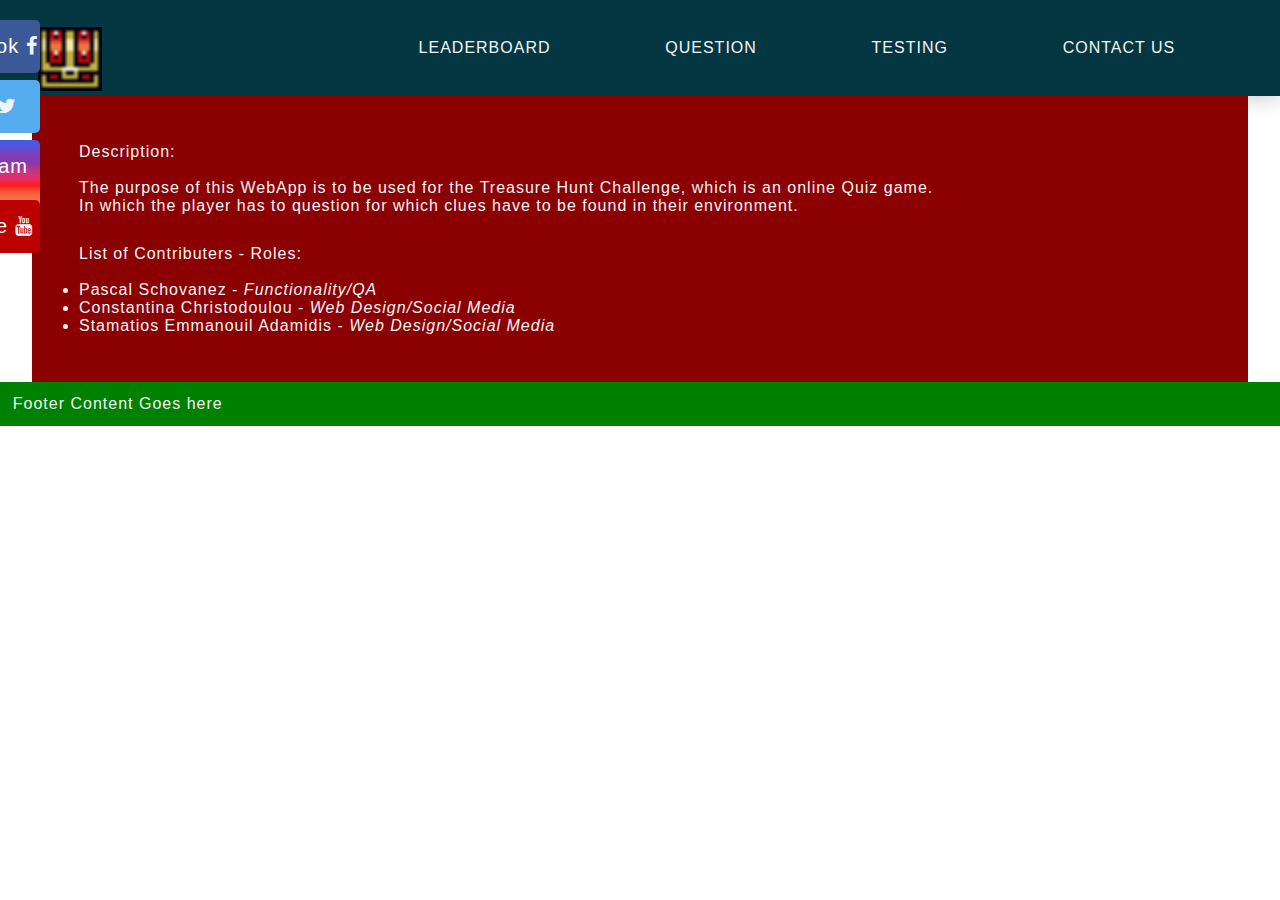
==== CO1111-TreasureHunt/index.html @ dccc5772 "-Added List of Members -Added Description of WebApp -Moved Social Menu from Navigation to Main" ====
<!DOCTYPE html>
<html lang="en" xmlns="http://www.w3.org/1999/html">
<head>
  <meta charset="UTF-8">
  <script src="javaScript.js"></script>
  <title>Treasure Hunt Web App</title>
  <meta name="viewport" content="width=device-width, initial-scale=1.0">
  <meta http-equiv="X-UA-Compatible" content="ie=edge">
  <!-- loading the social media icons from  -->
  <link rel="stylesheet" href="https://cdnjs.cloudflare.com/ajax/libs/font-awesome/4.7.0/css/font-awesome.min.css">
  <link rel="icon" type="image/x-icon" href="images/favicon.ico"><!-- favicon -->
  <link rel="stylesheet" href="style.css" >
</head>

<body>

<nav>
  <div class="logo">
    <a href="index.html">
      <img src="images/favicon.png" alt="Logo Image"> <!-- Add anything that you want to link to something into the actual brackets -->
    </a>
  </div>

  <div class="hamburger">
    <div class="bars1"></div>
    <div class="bars2"></div>
    <div class="bars3"></div>
  </div>

  <ul class="links">
    <li><a href="leaderboard.html">leaderboard</a></li>
    <li><a href="question.html">question</a></li>
    <li><a href="testing.html">testing</a></li>
    <li><a href="#">Contact Us</a></li>
  </ul>
</nav>
<script>SOCIAL() </script>

<main id="content">

  <!-- Top social media -->
  <div id="MysideMedia" class="sideMedia">
    <a href="#" class="facebook">facebook     <i class="fa fa-facebook fa-2.8x"></i></a>
    <a href="#" class="twitter">twitter      <i class="fa fa-twitter"></i></a>
    <a href="#" class="instagram">Instagram<i style="position-text-align: right" class="fa fa-instagram fa-1.7x"></i></a>
    <a href="#" class="youtube">youtube      <i class="fa fa-youtube fa-1.9x"></i></a>
  </div>

  <!-- Purpose -->
  <div id="description">
    <p>
      Description:
      <br>
      <br>
      The purpose of this WebApp is to be used for the Treasure Hunt Challenge, which is an online Quiz game.
      <br>
      In which the player has to question for which clues have to be found in their environment.
    </p>
  </div>

  <!-- List of People In Project -->
  <div id="members">
    <p>
      List of Contributers - Roles:
    </p>
    <br>
    <ul>
      <li>
        Pascal Schovanez - <i>Functionality/QA</i>
      </li>
      <li>
        Constantina Christodoulou - <i>Web Design/Social Media</i>
      </li>
      <li>
        Stamatios Emmanouil Adamidis - <i>Web Design/Social Media</i>
      </li>
    </ul>
  </div>

</main>

<footer>
  <p>
    Footer Content Goes here
  </p>
</footer>

</body>
</html>
---- CO1111-TreasureHunt/style.css ----
*{
    margin:0;
    padding:0;
    color:#f2f5f7;
    font-family: sans-serif;
    letter-spacing: 1px;
    font-weight: 300;
}

body{
    overflow: hidden;

}

/* Navigation */
nav{
    height: 6rem;
    width: 100vw;
    display: flex;
    float: top;
    /*position: fixed;*/
    /* stops floating items from moving behind it*/
    clear-side: auto;
    z-index: 10;
    background-color: #053742;
    box-shadow: 0 3px 20px rgba(0,0,0,0.2);
}

/* Content */
#content
{
    /* Positioning */
    /*float: top;*/
    clear-side: both;
    position: center;
    /* Sizing */
    height: 95%;
    width: 90%;

    margin: auto;
    padding: 2.5vw;
    /* Colors */
    background-color: darkred;
}

/* Members */
#members
{
    margin: inherit;
    padding: 15px;
}

/* Description */
#description
{
    margin: inherit;
    padding: 15px;
}

/* Styling Logo*/

.logo{
    padding: 3vh 3vw;
    text-align: left;
    width: 20vw;
}

.logo img{
    height: auto;
    width: 4rem;
}

/* Styling Navigation Links*/

.links{
    width: 80vw;
    display: flex;
    padding: 0 0.7vw;
    justify-content: space-evenly;
    align-items: center;
    text-transform: uppercase;
    list-style: none;
    font-weight: 600;
}

.links li a{
    margin: 0 0.7vw;
    text-decoration: none;
    transition: all ease-in-out 350ms;
    padding: 10px;
}

.links li a:hover{
    color:#000;
    background-color: #fff;
    padding: 10px;
    border-radius: 50px;
}

.links li{
    position:relative;
}

.links li a:hover::before{
    width: 80%;
}


/*Navigation Icon Styling*/

.hamburger div{
    width: 30px;
    height: 3px;
    background: #f2f5f7;
    margin: 5px;
    transition: all 0.3s ease;
}

.hamburger{
    display: none;
}


/*Responsive Adding Media Queries*/

@media screen and (max-width: 800px){
    nav{
        position: fixed;
        z-index: 3;
    }
    .hamburger{
        display:block;
        position: absolute;
        cursor: pointer;
        right: 5%;
        top: 50%;
        transform: translate(-5%, -50%);
        z-index: 2;
        transition: all 0.7s ease;
    }
    .links{
        background: #053742;
        position: fixed;
        -webkit-clip-path: circle(50px at 90% -10%);
        opacity: 1;
        height: 100vh;
        width: 100%;
        clip-path: circle(50px at 90% -20%);
        transition: all 1s ease-out;
        flex-direction: column;
        pointer-events: none;
    }
    .links.open{
        clip-path: circle(1000px at 90% -10%);
        -webkit-clip-path: circle(1000px at 90% -10%);
        pointer-events: all;
    }
    .links li{
        opacity: 0;
    }
    .links li:nth-child(1){
        transition: all 0.5s ease 0.2s;
    }
    .links li:nth-child(2){
        transition: all 0.5s ease 0.4s;
    }
    .links li:nth-child(3){
        transition: all 0.5s ease 0.6s;
    }
    .links li:nth-child(4){
        transition: all 0.5s ease 0.7s;
    }
    .links li:nth-child(5){
        transition: all 0.5s ease 0.8s;
    }
    .links li:nth-child(6){
        transition: all 0.5s ease 0.9s;
        margin: 0;
    }
    .links li:nth-child(7){
        transition: all 0.5s ease 1s;
        margin: 0;
    }

    li.fade{
        opacity: 1;
    }

    /* Navigation Bar Icon on Click*/

    .toggle .bars1{
        transform: rotate(-45deg) translate(-5px, 6px);
    }

    .toggle .bars2{
        transition: all 0s ease;
        width: 0;
    }

    .toggle .bars3{
        transform: rotate(45deg) translate(-5px, -6px);
    }

}

/*SOCIAL MEDIA*/
/* Style the links inside the sidenav*/
#MysideMedia a {
    /*
        Ensures its always on top of other content and isnt covered (the items with a higher index number covers the items with a smaller number)
    */
    z-index: 5;

    position: absolute; /* Position them relative to the browser window*/
    left: -100px; /* Position them outside of the screen*/
    transition: 0.3s; /* Add transition on hover*/
    padding-top: 15px;
    padding-bottom: 15px;
    width: 110px; /* Set a specific width*/
    font-size: 20px; /* Increase font size*/
    border-radius: 0 5px 5px 0; /* Rounded corners on the top right and bottom right side*/
}

#MysideMedia a:hover {
    left: 0; /* hover with your mouse to make the media appear*/
}

.facebook {
    padding-left: 30px;
    top: 20px;
    background: #3B5998;
    color: white;
    text-decoration: none; /* Remove underline*/
}

.twitter {
    padding-left: 30px;
    top: 80px;
    background: #55ACEE;
    color: white;
    text-decoration: none;
}
.instagram{
    padding-left: 30px;
    top: 140px;
    background:linear-gradient(to bottom, #405DE6 0%, #5851DB 10%, #833AB4 20%, #833AB4 30%,#C13584 40%,#E1306C 50%,
    #FD1D1D 60%,#F56040 70%,#F77737 80%,#FCAF45 90%,#FFDC80 100% );
    color: white;
    text-decoration: none;
}

.youtube {
    padding-left: 30px;
    top: 200px;
    background: #bb0000;
    color: white;
    text-decoration: none;
}
 footer {
     /*
        Sticky makes no sense since they will need to stay at the bottom,
        we dont need to actually stay on screen the entire time.
     position: sticky;
     */

     /*
        Fixed position forces it to be in an unwanted spot
     position: fixed;
     */



     /* Positioning */
     float: bottom;
     clear-side: both;
     bottom: 0%;

     /* Sizing */
     height: 95%;
     width: 100%;
     padding: 1vw;

     /* Colors */
     background-color: green;
 }
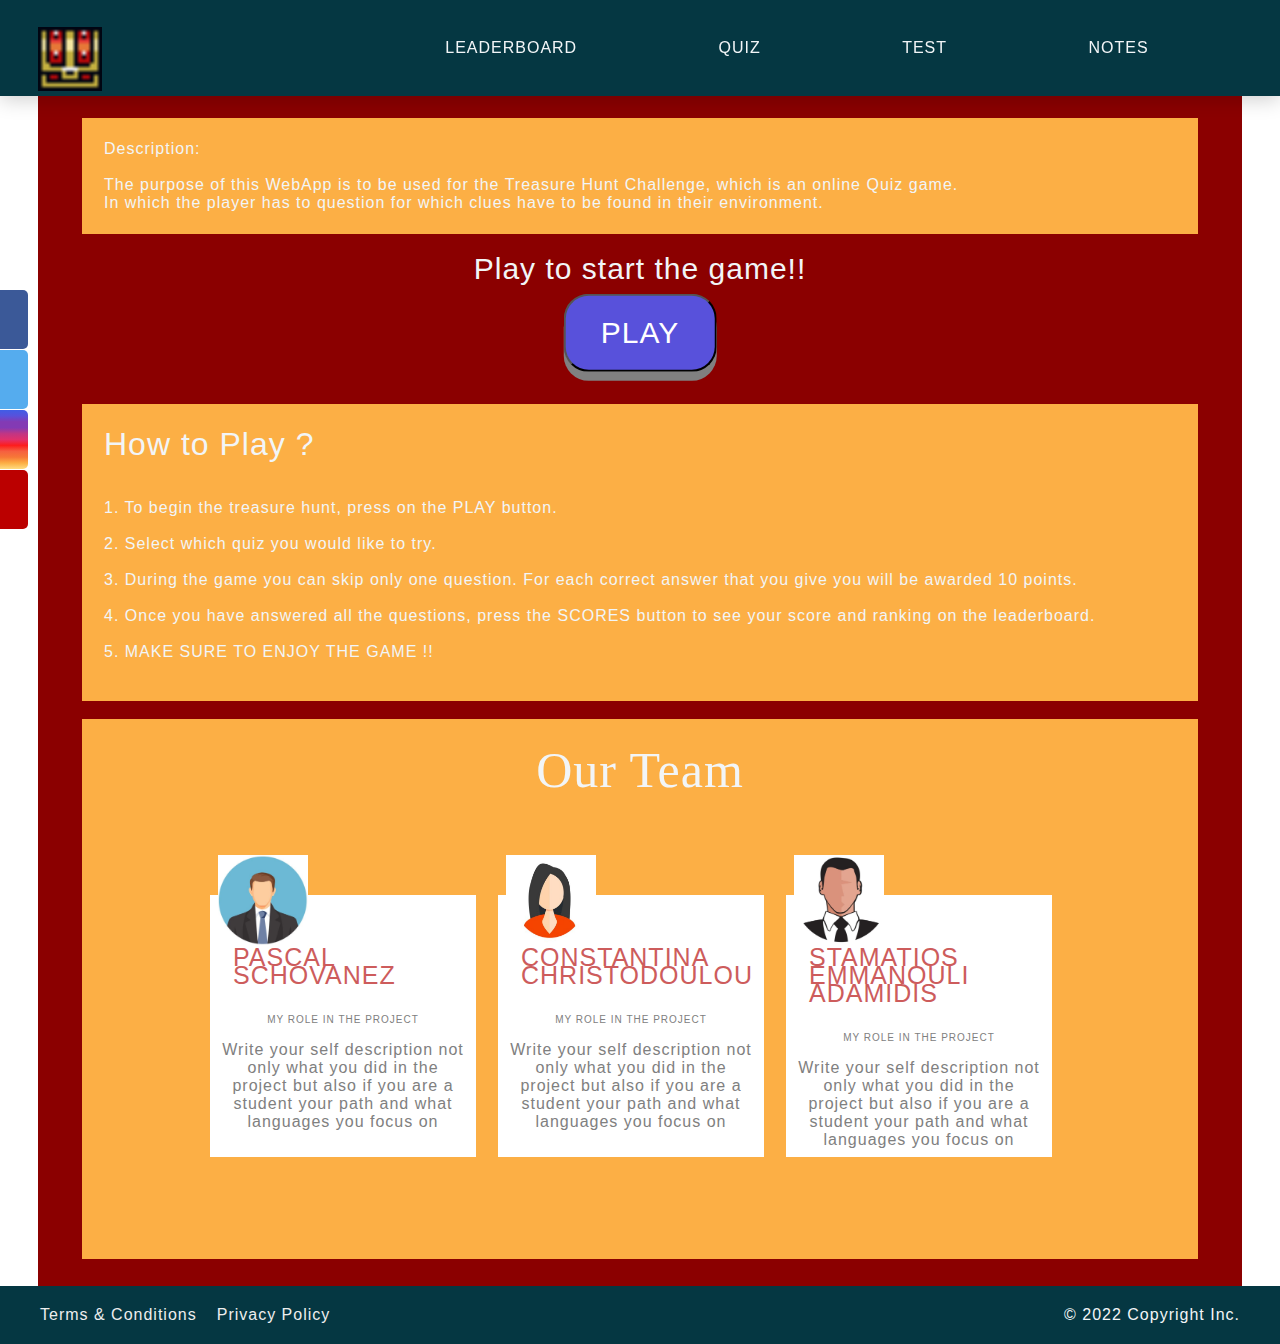
==== commit 2c734bda: "-Implemented Basic Quiz Functionality -Implemented Geo-Locating -Started implementing Error checking" ====
--- a/CO1111-TreasureHunt/index.html
+++ b/CO1111-TreasureHunt/index.html
@@ -1,89 +1,183 @@
-<!DOCTYPE html>
-<html lang="en" xmlns="http://www.w3.org/1999/html">
-<head>
-  <meta charset="UTF-8">
-  <script src="javaScript.js"></script>
-  <title>Treasure Hunt Web App</title>
-  <meta name="viewport" content="width=device-width, initial-scale=1.0">
-  <meta http-equiv="X-UA-Compatible" content="ie=edge">
-  <!-- loading the social media icons from  -->
-  <link rel="stylesheet" href="https://cdnjs.cloudflare.com/ajax/libs/font-awesome/4.7.0/css/font-awesome.min.css">
-  <link rel="icon" type="image/x-icon" href="images/favicon.ico"><!-- favicon -->
-  <link rel="stylesheet" href="style.css" >
-</head>
-
-<body>
-
-<nav>
-  <div class="logo">
-    <a href="index.html">
-      <img src="images/favicon.png" alt="Logo Image"> <!-- Add anything that you want to link to something into the actual brackets -->
-    </a>
-  </div>
-
-  <div class="hamburger">
-    <div class="bars1"></div>
-    <div class="bars2"></div>
-    <div class="bars3"></div>
-  </div>
-
-  <ul class="links">
-    <li><a href="leaderboard.html">leaderboard</a></li>
-    <li><a href="question.html">question</a></li>
-    <li><a href="testing.html">testing</a></li>
-    <li><a href="#">Contact Us</a></li>
-  </ul>
-</nav>
-<script>SOCIAL() </script>
-
-<main id="content">
-
-  <!-- Top social media -->
-  <div id="MysideMedia" class="sideMedia">
-    <a href="#" class="facebook">facebook     <i class="fa fa-facebook fa-2.8x"></i></a>
-    <a href="#" class="twitter">twitter      <i class="fa fa-twitter"></i></a>
-    <a href="#" class="instagram">Instagram<i style="position-text-align: right" class="fa fa-instagram fa-1.7x"></i></a>
-    <a href="#" class="youtube">youtube      <i class="fa fa-youtube fa-1.9x"></i></a>
-  </div>
-
-  <!-- Purpose -->
-  <div id="description">
-    <p>
-      Description:
-      <br>
-      <br>
-      The purpose of this WebApp is to be used for the Treasure Hunt Challenge, which is an online Quiz game.
-      <br>
-      In which the player has to question for which clues have to be found in their environment.
-    </p>
-  </div>
-
-  <!-- List of People In Project -->
-  <div id="members">
-    <p>
-      List of Contributers - Roles:
-    </p>
-    <br>
-    <ul>
-      <li>
-        Pascal Schovanez - <i>Functionality/QA</i>
-      </li>
-      <li>
-        Constantina Christodoulou - <i>Web Design/Social Media</i>
-      </li>
-      <li>
-        Stamatios Emmanouil Adamidis - <i>Web Design/Social Media</i>
-      </li>
-    </ul>
-  </div>
-
-</main>
-
-<footer>
-  <p>
-    Footer Content Goes here
-  </p>
-</footer>
-
-</body>
-</html>
+<!DOCTYPE html>
+<html lang="en" xmlns="http://www.w3.org/1999/html">
+<head>
+  <meta charset="UTF-8">
+  <script src="Main.js"></script>
+  <title>Treasure Hunt Web App</title>
+  <meta name="viewport" content="width=device-width, initial-scale=1.0">
+  <meta http-equiv="X-UA-Compatible" content="ie=edge">
+  <!-- loading the social media icons from  -->
+  <link rel="stylesheet" href="https://cdnjs.cloudflare.com/ajax/libs/font-awesome/4.7.0/css/font-awesome.min.css">
+  <link rel="icon" type="image/x-icon" href="images/favicon.ico"><!-- favicon -->
+  <link rel="stylesheet" href="Main.css" >
+</head>
+
+<body>
+
+  <nav>
+    <div id= "top" class="logo">
+      <a href="../Home/index.html">
+        <img src="images/favicon.png" alt="Logo Image">
+      </a>
+    </div>
+
+    <div class="hamburger">
+      <div class="bars1"></div>
+      <div class="bars2"></div>
+      <div class="bars3"></div>
+    </div>
+
+    <ul class="links">
+      <li><a href="Leaderboard/leaderboard.html">LEADERBOARD</a></li>
+      <li><a href="Quiz/Quiz.html">QUIZ</a></li>
+      <li><a href="Testing/testing.html">TEST</a></li>
+      <li><a href="Notes/Notes.html">NOTES</a></li>
+    </ul>
+  </nav>
+
+
+<script>SOCIAL() </script>
+
+<main class="content" style="padding-top: 100px">
+
+  <div id="embed">
+
+  </div>
+
+  <!-- Purpose -->
+  <div id="description">
+    <p>
+      Description:
+      <br>
+     <br>
+      The purpose of this WebApp is to be used for the Treasure Hunt Challenge, which is an online Quiz game.
+      <br>
+      In which the player has to question for which clues have to be found in their environment.
+    </p>
+  </div>
+
+<!-- List of People In Project--> <!--
+  <div id="members">
+    <p>
+      List of Contributers - Roles:
+    </p>
+    <br>
+    <ul>
+      <li>
+        Pascal Schovanez - <i>Functionality/QA</i>
+      </li>
+      <li>
+       Constantina Christodoulou - <i>Web Design/Social Media</i>
+      </li>
+      <li>
+        Stamatios Emmanouil Adamidis - <i>Web Design/Social Media</i>
+      </li>
+    </ul>
+    <br>
+   <p>
+      We created 4 social accounts to promote our new treasure hunt quiz game.
+    </p>
+  </div>     -->
+
+<!-- button PLAY -->
+  <p style="text-align:center; font-size: 30px "><strong> Play to start the game!!</strong></p>
+  <div class="center"><p>
+    <a href="Quiz/Quiz.html"> <button class="btn-play">PLAY</button></a>
+    </p>
+  </div>
+
+  <!--  instructions -->
+  <div class="instructions">
+    <h1 class="title" style="align-content: center">How to Play ? </h1>
+    <br>
+    <br>
+
+    <p> 1. To begin the treasure hunt, press on the PLAY button. </p>
+    <br>
+    <p> 2. Select which quiz you would like to try. </p>
+    <br>
+    <p> 3. During the game you can skip only one question. For each correct answer that you give you will be awarded 10 points.</p>
+    <br>
+    <p> 4. Once you have answered all the questions, press the SCORES button to see your score and ranking on the leaderboard. </p>
+    <br>
+    <p> 5. MAKE SURE TO ENJOY THE GAME !! </p>
+    <br>
+  </div>
+
+  <!--  Team section -->
+
+  <div class="wrapper">
+    <h1 style="font-family: 'Brush Script MT',cursive; text-align: center; font-size: 50px; margin-bottom: 22px">Our Team</h1>
+    <div class="team">
+      <div class="team-member">
+        <dic class="avatar"><img style="width: 90px; height: 90px" src="images/pascal.jpg" alt="male avatar"></dic>
+        <h2>PASCAL SCHOVANEZ</h2>
+        <p class="roles">my role in the project</p>
+        <p>Write your self description not only what you did
+          in the project but also if you are a student your
+          path and what languages you focus on
+        </p>
+      </div>
+      <div class="team-member">
+        <dic class="avatar"><img style="width: 90px; height: 90px; " src="images/nina.jpg" alt="female avatar"></dic>
+        <h2>CONSTANTINA CHRISTODOULOU</h2>
+        <p class="roles">my role in the project</p>
+        <p>Write your self description not only what you did
+          in the project but also if you are a student your
+          path and what languages you focus on
+        </p>
+      </div>
+      <div class="team-member">
+        <dic class="avatar"><img style="width: 90px; height: 90px " src="images/stamatios.jpg" alt="male avatar"></dic>
+        <h2>STAMATIOS EMMANOULI ADAMIDIS</h2>
+        <p class="roles">my role in the project</p>
+        <p>Write your self description not only what you did
+          in the project but also if you are a student your
+          path and what languages you focus on
+        </p>
+      </div>
+    </div>
+  </div>
+
+
+
+  <!-- Twitter/Facebook/Instagram Integration --><!--  fix the size make it reponsve beacuse is messing with the navigation-->
+  <!--<div id="T-timeline">
+    <a class="twitter-timeline" href="https://twitter.com/CO1111_T1?ref_src=twsrc%5Etfw" width="1200" height="158" style="align-content: center">Tweets by CO1111_T1</a> <script async src="https://platform.twitter.com/widgets.js" charset="utf-8"></script>
+    <blockquote class="instagram-media" data-instgrm-permalink="https://www.instagram.com/p/CaFOhyzt1vo/?utm_source=ig_embed&amp;utm_campaign=loading" data-instgrm-version="14" style=" background:#FFF; border:0; border-radius:3px; box-shadow:0 0 1px 0 rgba(0,0,0,0.5),0 1px 10px 0 rgba(0,0,0,0.15); margin: 1px; max-width:540px; min-width:326px; padding:0; width:99.375%; width:-webkit-calc(100% - 2px); width:calc(100% - 2px);"><div style="padding:16px;"> <a href="https://www.instagram.com/p/CaFOhyzt1vo/?utm_source=ig_embed&amp;utm_campaign=loading" style=" background:#FFFFFF; line-height:0; padding:0 0; text-align:center; text-decoration:none; width:100%;" target="_blank"> <div style=" display: flex; flex-direction: row; align-items: center;"> <div style="background-color: #F4F4F4; border-radius: 50%; flex-grow: 0; height: 40px; margin-right: 14px; width: 40px;"></div> <div style="display: flex; flex-direction: column; flex-grow: 1; justify-content: center;"> <div style=" background-color: #F4F4F4; border-radius: 4px; flex-grow: 0; height: 14px; margin-bottom: 6px; width: 100px;"></div> <div style=" background-color: #F4F4F4; border-radius: 4px; flex-grow: 0; height: 14px; width: 60px;"></div></div></div><div style="padding: 19% 0;"></div> <div style="display:block; height:50px; margin:0 auto 12px; width:50px;"><svg width="50px" height="50px" viewBox="0 0 60 60" version="1.1" xmlns="https://www.w3.org/2000/svg" xmlns:xlink="https://www.w3.org/1999/xlink"><g stroke="none" stroke-width="1" fill="none" fill-rule="evenodd"><g transform="translate(-511.000000, -20.000000)" fill="#000000"><g><path d="M556.869,30.41 C554.814,30.41 553.148,32.076 553.148,34.131 C553.148,36.186 554.814,37.852 556.869,37.852 C558.924,37.852 560.59,36.186 560.59,34.131 C560.59,32.076 558.924,30.41 556.869,30.41 M541,60.657 C535.114,60.657 530.342,55.887 530.342,50 C530.342,44.114 535.114,39.342 541,39.342 C546.887,39.342 551.658,44.114 551.658,50 C551.658,55.887 546.887,60.657 541,60.657 M541,33.886 C532.1,33.886 524.886,41.1 524.886,50 C524.886,58.899 532.1,66.113 541,66.113 C549.9,66.113 557.115,58.899 557.115,50 C557.115,41.1 549.9,33.886 541,33.886 M565.378,62.101 C565.244,65.022 564.756,66.606 564.346,67.663 C563.803,69.06 563.154,70.057 562.106,71.106 C561.058,72.155 560.06,72.803 558.662,73.347 C557.607,73.757 556.021,74.244 553.102,74.378 C549.944,74.521 548.997,74.552 541,74.552 C533.003,74.552 532.056,74.521 528.898,74.378 C525.979,74.244 524.393,73.757 523.338,73.347 C521.94,72.803 520.942,72.155 519.894,71.106 C518.846,70.057 518.197,69.06 517.654,67.663 C517.244,66.606 516.755,65.022 516.623,62.101 C516.479,58.943 516.448,57.996 516.448,50 C516.448,42.003 516.479,41.056 516.623,37.899 C516.755,34.978 517.244,33.391 517.654,32.338 C518.197,30.938 518.846,29.942 519.894,28.894 C520.942,27.846 521.94,27.196 523.338,26.654 C524.393,26.244 525.979,25.756 528.898,25.623 C532.057,25.479 533.004,25.448 541,25.448 C548.997,25.448 549.943,25.479 553.102,25.623 C556.021,25.756 557.607,26.244 558.662,26.654 C560.06,27.196 561.058,27.846 562.106,28.894 C563.154,29.942 563.803,30.938 564.346,32.338 C564.756,33.391 565.244,34.978 565.378,37.899 C565.522,41.056 565.552,42.003 565.552,50 C565.552,57.996 565.522,58.943 565.378,62.101 M570.82,37.631 C570.674,34.438 570.167,32.258 569.425,30.349 C568.659,28.377 567.633,26.702 565.965,25.035 C564.297,23.368 562.623,22.342 560.652,21.575 C558.743,20.834 556.562,20.326 553.369,20.18 C550.169,20.033 549.148,20 541,20 C532.853,20 531.831,20.033 528.631,20.18 C525.438,20.326 523.257,20.834 521.349,21.575 C519.376,22.342 517.703,23.368 516.035,25.035 C514.368,26.702 513.342,28.377 512.574,30.349 C511.834,32.258 511.326,34.438 511.181,37.631 C511.035,40.831 511,41.851 511,50 C511,58.147 511.035,59.17 511.181,62.369 C511.326,65.562 511.834,67.743 512.574,69.651 C513.342,71.625 514.368,73.296 516.035,74.965 C517.703,76.634 519.376,77.658 521.349,78.425 C523.257,79.167 525.438,79.673 528.631,79.82 C531.831,79.965 532.853,80.001 541,80.001 C549.148,80.001 550.169,79.965 553.369,79.82 C556.562,79.673 558.743,79.167 560.652,78.425 C562.623,77.658 564.297,76.634 565.965,74.965 C567.633,73.296 568.659,71.625 569.425,69.651 C570.167,67.743 570.674,65.562 570.82,62.369 C570.966,59.17 571,58.147 571,50 C571,41.851 570.966,40.831 570.82,37.631"></path></g></g></g></svg></div><div style="padding-top: 8px;"> <div style=" color:#3897f0; font-family:Arial,sans-serif; font-size:14px; font-style:normal; font-weight:550; line-height:18px;">View this post on Instagram</div></div><div style="padding: 12.5% 0;"></div> <div style="display: flex; flex-direction: row; margin-bottom: 14px; align-items: center;"><div> <div style="background-color: #F4F4F4; border-radius: 50%; height: 12.5px; width: 12.5px; transform: translateX(0px) translateY(7px);"></div> <div style="background-color: #F4F4F4; height: 12.5px; transform: rotate(-45deg) translateX(3px) translateY(1px); width: 12.5px; flex-grow: 0; margin-right: 14px; margin-left: 2px;"></div> <div style="background-color: #F4F4F4; border-radius: 50%; height: 12.5px; width: 12.5px; transform: translateX(9px) translateY(-18px);"></div></div><div style="margin-left: 8px;"> <div style=" background-color: #F4F4F4; border-radius: 50%; flex-grow: 0; height: 20px; width: 20px;"></div> <div style=" width: 0; height: 0; border-top: 2px solid transparent; border-left: 6px solid #f4f4f4; border-bottom: 2px solid transparent; transform: translateX(16px) translateY(-4px) rotate(30deg)"></div></div><div style="margin-left: auto;"> <div style=" width: 0px; border-top: 8px solid #F4F4F4; border-right: 8px solid transparent; transform: translateY(16px);"></div> <div style=" background-color: #F4F4F4; flex-grow: 0; height: 12px; width: 16px; transform: translateY(-4px);"></div> <div style=" width: 0; height: 0; border-top: 8px solid #F4F4F4; border-left: 8px solid transparent; transform: translateY(-4px) translateX(8px);"></div></div></div> <div style="display: flex; flex-direction: column; flex-grow: 1; justify-content: center; margin-bottom: 24px;"> <div style=" background-color: #F4F4F4; border-radius: 4px; flex-grow: 0; height: 14px; margin-bottom: 6px; width: 224px;"></div> <div style=" background-color: #F4F4F4; border-radius: 4px; flex-grow: 0; height: 14px; width: 144px;"></div></div></a><p style=" color:#c9c8cd; font-family:Arial,sans-serif; font-size:14px; line-height:17px; margin-bottom:0; margin-top:8px; overflow:hidden; padding:8px 0 7px; text-align:center; text-overflow:ellipsis; white-space:nowrap;"><a href="https://www.instagram.com/p/CaFOhyzt1vo/?utm_source=ig_embed&amp;utm_campaign=loading" style=" color:#c9c8cd; font-family:Arial,sans-serif; font-size:14px; font-style:normal; font-weight:normal; line-height:17px; text-decoration:none;" target="_blank">A post shared by Uclan_Assignement (@treasure_hunt_team1)</a></p></div></blockquote> <script async src="//www.instagram.com/embed.js"></script>
+  </div>-->
+
+
+
+</main>
+
+  <footer>
+    <!-- Footer Social -->
+    <section id="ft-social-MysideMedia">
+      <div class="sideMedia" > <!-- style="overflow-wrap: break-word;" -->
+        <a href="https://www.facebook.com/profile.php?id=100078226507503" target="_blank" class="facebook"><i class="fa fa-facebook x"></i></a>
+        <a href="https://twitter.com/CO1111_T1/" target="_blank" class="twitter"><i class="fa fa-twitter"></i></a>
+        <a href="https://www.instagram.com/treasure_hunt_team1/" target="_blank" class="instagram"><i class="fa fa-instagram" style=""></i></a>
+        <a href="https://www.youtube.com/channel/UCl_SKinQ_ndTxb94HenaoAA/featured" target="_blank" class="youtube"><i class="fa fa-youtube "></i></a>
+      </div>
+    </section>
+
+    <!-- Footer legal -->
+    <section class="ft-legal">
+      <ul class="ft-legal-list">
+        <li><a href="#">Terms &amp; Conditions</a></li>
+        <li><a href="#">Privacy Policy</a></li>
+        <li>&copy; 2022 Copyright Inc.</li>
+  <!--  <a href="#top">Back to top</a>  -->
+      </ul>
+    </section>
+  </footer>
+
+</body>
+
+</html>
+
+
+
+
+
--- a/CO1111-TreasureHunt/Main.css
+++ b/CO1111-TreasureHunt/Main.css
@@ -0,0 +1,439 @@
+
+*{
+    margin:0;
+    padding:0;
+    color:#f2f5f7;
+    font-family: sans-serif;
+    letter-spacing: 1px;
+    font-weight: 300;
+}
+
+body{
+    overflow: scroll;
+
+}
+/* Navigation */
+nav{
+    height: 6rem;
+    width: 100vw;
+    display: flex;
+    position: fixed;
+    z-index: 10;
+    background-color: #053742;
+    box-shadow: 0 3px 20px rgba(0,0,0,0.2);
+}
+
+/* Styling Logo*/
+
+.logo{
+    padding: 3vh 3vw;
+    text-align: left;
+    width: 20vw;
+}
+
+.logo img{
+    height: auto;
+    width: 4rem;
+}
+
+/* Styling Navigation Links*/
+
+.links{
+    width: 80vw;
+    display: flex;
+    padding: 0 0.7vw;
+    justify-content: space-evenly;
+    align-items: center;
+    text-transform: uppercase;
+    list-style: none;
+    font-weight: 600;
+}
+
+.links li a{
+    margin: 0 0.7vw;
+    text-decoration: none;
+    transition: all ease-in-out 350ms;
+    padding: 10px;
+}
+
+.links li a:hover{
+    color:#000;
+    background-color: #fff;
+    padding: 10px;
+    border-radius: 50px;
+}
+
+.links li{
+    position:relative;
+}
+
+.links li a:hover::before{
+    width: 80%;
+}
+/* Main */
+
+/* Content */
+.content
+{
+    /* Positioning */
+    /*float: top;*/
+    clear-side: both;
+    position: center;
+    /* Sizing */
+    height: 95%;
+    width: 90%;
+    margin: auto;
+    padding: 8.5vw 2.0vw;
+    /* Colors */
+    background-color: darkred;
+}
+
+/* Members */
+#members
+{
+    margin: inherit;
+    padding: 15px;
+}
+
+/* Description */
+#description {
+    /*margin: inherit;*/
+    padding: 22px;
+    background-color: #FCAF45;
+    margin: 18px;
+}
+
+
+
+/*Navigation Icon Styling*/
+
+.hamburger div{
+    width: 30px;
+    height: 3px;
+    background: #f2f5f7;
+    margin: 5px;
+    transition: all 0.3s ease;
+}
+
+.hamburger{
+    display: none;
+}
+
+
+/*Responsive Adding Media Queries*/
+
+@media screen and (max-width: 800px){
+    nav{
+        position: fixed;
+        z-index: 3;
+    }
+    .hamburger{
+        display:block;
+        position: absolute;
+        cursor: pointer;
+        right: 5%;
+        top: 50%;
+        transform: translate(-5%, -50%);
+        z-index: 2;
+        transition: all 0.7s ease;
+    }
+    .links{
+        background: #053742;
+        position: fixed;
+        opacity: 1;
+        height: 100vh;
+        width: 100%;
+        clip-path: circle(50px at 90% -20%);
+        transition: all 1s ease-out;
+        flex-direction: column;
+        pointer-events: none;
+    }
+    .links.open{
+        clip-path: circle(1000px at 90% -10%);
+        pointer-events: all;
+    }
+    .links li{
+        opacity: 0;
+    }
+    .links li:nth-child(1){
+        transition: all 0.5s ease 0.2s;
+    }
+    .links li:nth-child(2){
+        transition: all 0.5s ease 0.4s;
+    }
+    .links li:nth-child(3){
+        transition: all 0.5s ease 0.6s;
+    }
+    .links li:nth-child(4){
+        transition: all 0.5s ease 0.7s;
+    }
+    .links li:nth-child(5){
+        transition: all 0.5s ease 0.8s;
+    }
+    .links li:nth-child(6){
+        transition: all 0.5s ease 0.9s;
+        margin: 0;
+    }
+    .links li:nth-child(7){
+        transition: all 0.5s ease 1s;
+        margin: 0;
+    }
+
+    li.fade{
+        opacity: 1;
+    }
+
+    /* Navigation Bar Icon on Click*/
+
+    .toggle .bars1{
+        transform: rotate(-45deg) translate(-5px, 6px);
+    }
+
+    .toggle .bars2{
+        transition: all 0s ease;
+        width: 0;
+    }
+
+    .toggle .bars3{
+        transform: rotate(45deg) translate(-5px, -6px);
+    }
+
+}
+
+ /*PLAY BUTTON */
+.btn-play{
+    padding: 20px 35px;
+    font-size: 30px;
+    text-align: center;
+    /*cursor: pointer;*/
+    color: white;
+    background-color: #5851DB;
+    border-radius: 25px;
+    box-shadow: 0 9px grey;
+
+}
+
+.btn-play:active{
+    box-shadow: 0 5px #666;
+    transform: translateY(3px);
+    /*opacity: 1;*/  /* NOT working */
+}
+.center {  /* center the button based on the main margin */
+    margin: 0;
+    position: absolute;
+    left: 50%;
+    transform: translate(-50%, 10%);
+}
+
+.instructions{
+    position: relative;
+    top: 100px;
+    background-color: #FCAF45;
+    padding: 22px;
+    margin: 18px;
+}
+/* Defining the screen sizes to make it more responsive - attributes*/
+/*$destop:1200px;*/
+/*$laptop:1024px;*/
+/*$tablet:768px;*/
+/*phone:480px;*/
+
+
+/* TEAM section */
+@media screen and (max-width: 700px){
+    .wrapper {
+        position: relative;
+        top: 100px;
+        background-color:  darkred;
+        padding: 22px;
+        margin: 18px;
+    }
+    .team-member{
+        background: white;
+        margin-top: 4px;
+        border: black;
+        /*margin-left:10px;*/
+        /*margin-right: 20px;*/
+        /*margin-bottom: 80px;*/
+        margin: 70px;
+        width: 200px;
+        float: left;
+        /*padding: 10px;*/
+        line-height: 18px;
+        color: darkgray;
+        position: relative;
+    }
+    .team{
+        padding-top: 30px;
+        padding-left: inherit;
+        text-align: -moz-left;
+
+        justify-content: center;
+    }
+}
+
+@media screen and (min-width: 908px){
+    .wrapper{
+        position: relative;
+        top: 100px;
+        background-color: #FCAF45;
+        padding: 22px;
+        margin: 18px;
+    }
+
+    .team{
+        padding-top: 70px;
+        display: flex;
+        text-align: -moz-left;
+        width: auto;
+        justify-content: center;
+    }
+}
+.team-member h2{
+    padding: 15px;
+    color: indianred;
+    margin-top: 30px;
+    font-size: 25px;
+
+}
+
+.team-member{
+    background: white;
+    margin-top: 4px;
+    border: black;
+    margin-left:2px;
+    margin-right: 20px;
+    margin-bottom: 80px;
+    width: 250px;
+    padding: 8px;
+    line-height: 18px;
+    color: darkgray;
+    position: relative;
+}
+
+.team-member p.roles{
+    font-size: 10px;
+    color: grey;
+    margin: 12px 0;
+    text-transform: uppercase;
+    text-align: center;
+}
+.team-member p{
+    color: grey;
+    text-align: center;
+}
+
+.avatar{
+    /*width: 80px;*/
+    /*height: 80px;*/
+    border-radius: 44%;
+    position: absolute;
+    top: -40px;
+}
+
+/*SOCIAL MEDIA*/
+/* Style the links inside the sidenav*/
+#ft-social-MysideMedia a {
+    position: absolute; /* Position them relative to the browser window*/
+    left: -100px; /* Position them outside of the screen*/
+    transition: 0.3s; /* Add transition on hover*/
+    padding-top: 13px; /* 15px */
+    padding-bottom: 13px; /* 15px */
+    width: 100px; /* Set a specific width*/
+    font-size:22px; /* Increase font size*/
+    border-radius: 0 5px 5px 0; /* Rounded corners on the top right and bottom right side*/
+}
+
+#ft-social-MysideMedia a:hover {
+    left: 0; /* hover with your mouse to make the media appear*/
+}
+
+.facebook {
+    padding-left: 28px;
+    top: 20px;
+    background: #3B5998;
+    color: white;
+    text-decoration: none; /* Remove underline*/
+}
+
+.twitter {
+    padding-left: 28px;
+    top: 80px;
+    background: #55ACEE;
+    color: white;
+    text-decoration: none;
+}
+.instagram{
+    padding-left: 28px;
+    top: 140px;
+    background:linear-gradient(to bottom, #405DE6 0%, #5851DB 10%, #833AB4 20%, #833AB4 30%,#C13584 40%,#E1306C 50%,
+    #FD1D1D 60%,#F56040 70%,#F77737 80%,#FCAF45 90%,#FFDC80 100% );
+    color: white;
+    text-decoration: none;
+}
+
+.youtube {
+    padding-left: 28px;
+    top: 200px;
+    background: #bb0000;
+    color: white;
+    text-decoration: none;
+}
+
+.sideMedia {
+
+     position: sticky;
+     position: fixed;
+     bottom: 70%;
+     opacity: 1; /* fade the color*/
+     transition: 0.3s;
+ }
+
+/* bottom footer styling */
+
+ul {
+    list-style: none;
+    padding-left: 0;
+}
+footer {
+    background-color: #555;
+    color: #bbb;
+    line-height: 1.5;
+}
+footer a {
+    text-decoration: none;
+    color: #eee;
+}
+a:hover {
+    text-decoration: underline;
+    opacity: 0.6;
+}
+
+/* Sticks footer to bottom */
+body {
+    display: flex;
+    min-height: 100vh;
+    flex-direction: column;
+}
+
+/* Footer legal */
+.ft-legal {
+    position: relative;
+    padding: 0.9375rem 1.875rem;
+    /*background-color: #333;*/
+    background-color: #053742;
+}
+.ft-legal-list {
+    width: 100%;
+    display: flex;
+    flex-wrap: wrap;
+}
+.ft-legal-list li {
+    margin: 0.125rem 0.625rem;
+    white-space: nowrap;
+}
+/* one before the last child */
+.ft-legal-list li:nth-last-child(2) {
+    flex: 1;
+}
+
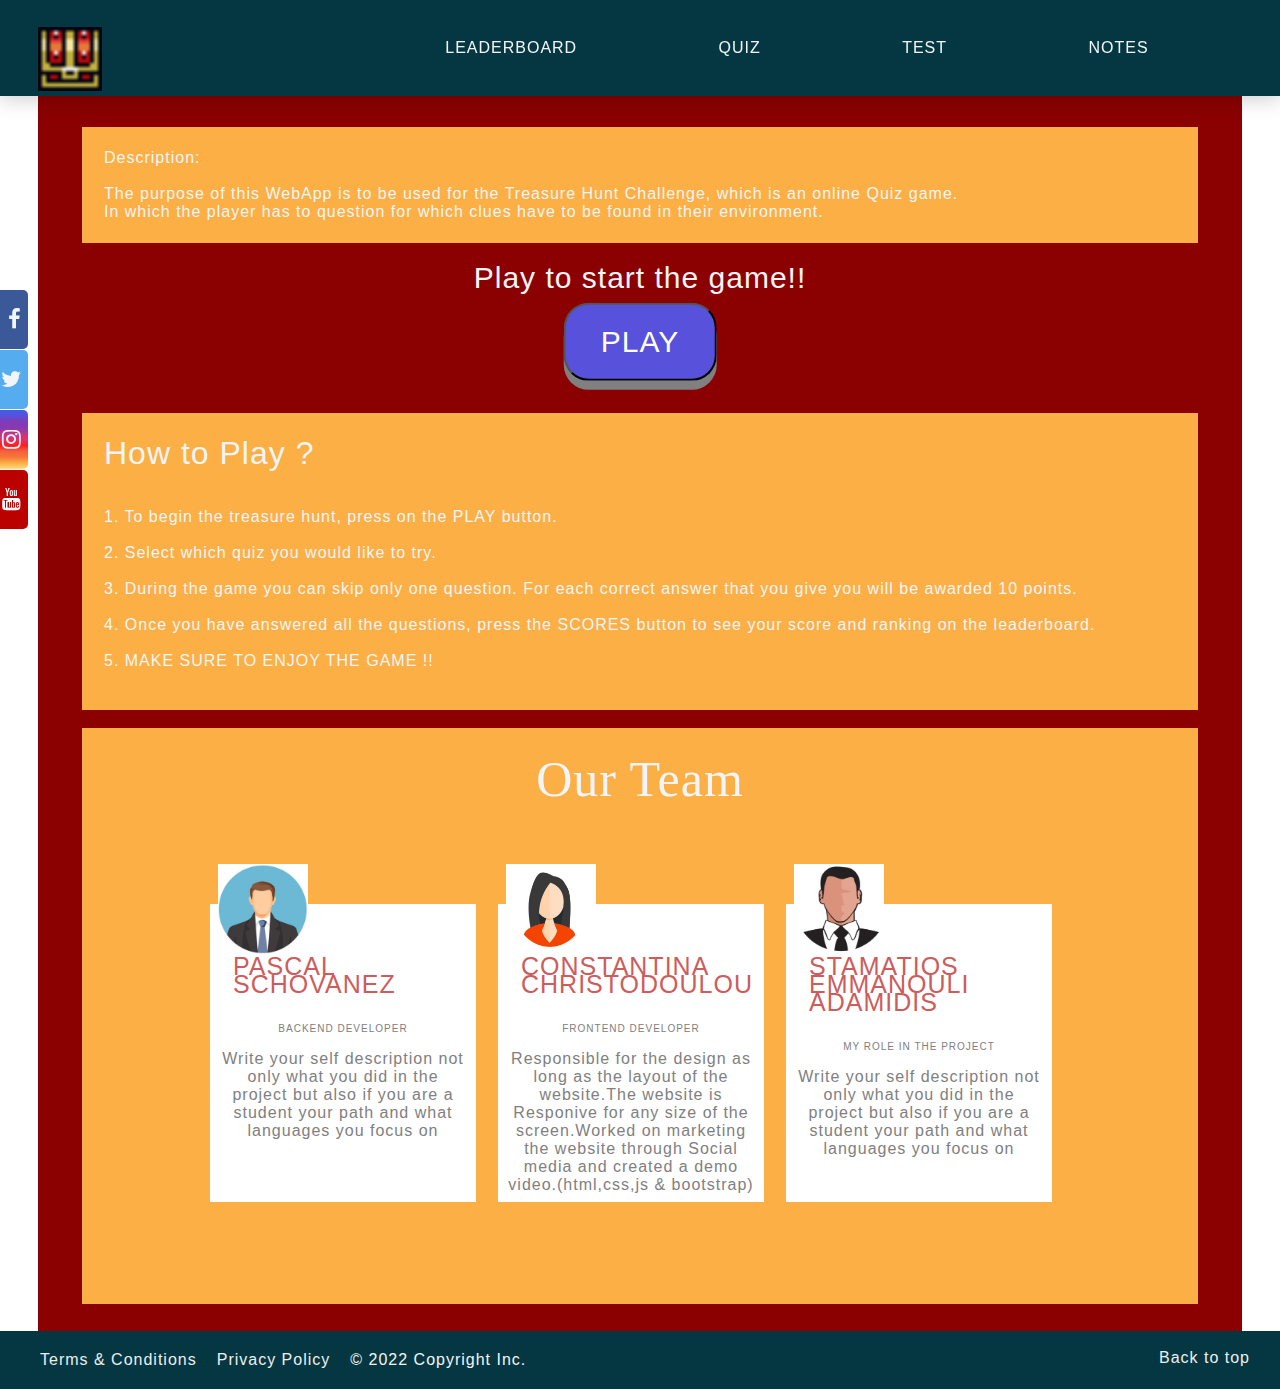
==== commit 8bb0c29b: "members notes layout social media" ====
--- a/CO1111-TreasureHunt/index.html
+++ b/CO1111-TreasureHunt/index.html
@@ -16,7 +16,7 @@
 
   <nav>
     <div id= "top" class="logo">
-      <a href="../Home/index.html">
+      <a href="index.html">
         <img src="images/favicon.png" alt="Logo Image">
       </a>
     </div>
@@ -38,7 +38,7 @@
 
 <script>SOCIAL() </script>
 
-<main class="content" style="padding-top: 100px">
+<main class="content" >
 
   <div id="embed">
 
@@ -56,31 +56,8 @@
     </p>
   </div>
 
-<!-- List of People In Project--> <!--
-  <div id="members">
-    <p>
-      List of Contributers - Roles:
-    </p>
-    <br>
-    <ul>
-      <li>
-        Pascal Schovanez - <i>Functionality/QA</i>
-      </li>
-      <li>
-       Constantina Christodoulou - <i>Web Design/Social Media</i>
-      </li>
-      <li>
-        Stamatios Emmanouil Adamidis - <i>Web Design/Social Media</i>
-      </li>
-    </ul>
-    <br>
-   <p>
-      We created 4 social accounts to promote our new treasure hunt quiz game.
-    </p>
-  </div>     -->
-
 <!-- button PLAY -->
-  <p style="text-align:center; font-size: 30px "><strong> Play to start the game!!</strong></p>
+  <p class="center_play_directions"><strong> Play to start the game!!</strong></p>
   <div class="center"><p>
     <a href="Quiz/Quiz.html"> <button class="btn-play">PLAY</button></a>
     </p>
@@ -107,28 +84,28 @@
   <!--  Team section -->
 
   <div class="wrapper">
-    <h1 style="font-family: 'Brush Script MT',cursive; text-align: center; font-size: 50px; margin-bottom: 22px">Our Team</h1>
+    <h1 class="Team_section_members">Our Team</h1>
     <div class="team">
       <div class="team-member">
-        <dic class="avatar"><img style="width: 90px; height: 90px" src="images/pascal.jpg" alt="male avatar"></dic>
+        <dic class="avatar"><img src="images/pascal.jpg" alt="male avatar"></dic>
         <h2>PASCAL SCHOVANEZ</h2>
-        <p class="roles">my role in the project</p>
+        <p class="roles">BACKEND DEVELOPER</p>
         <p>Write your self description not only what you did
           in the project but also if you are a student your
           path and what languages you focus on
         </p>
       </div>
       <div class="team-member">
-        <dic class="avatar"><img style="width: 90px; height: 90px; " src="images/nina.jpg" alt="female avatar"></dic>
+        <dic class="avatar"><img src="images/nina.jpg" alt="female avatar"></dic>
         <h2>CONSTANTINA CHRISTODOULOU</h2>
-        <p class="roles">my role in the project</p>
-        <p>Write your self description not only what you did
-          in the project but also if you are a student your
-          path and what languages you focus on
+        <p class="roles">FRONTEND DEVELOPER</p>
+        <p>Responsible for the design as long as the layout of the website.The website
+          is Responive for any size of the screen.Worked on marketing the website through
+          Social media and created a demo video.(html,css,js & bootstrap)
         </p>
       </div>
       <div class="team-member">
-        <dic class="avatar"><img style="width: 90px; height: 90px " src="images/stamatios.jpg" alt="male avatar"></dic>
+        <dic class="avatar"><img src="images/stamatios.jpg" alt="male avatar"></dic>
         <h2>STAMATIOS EMMANOULI ADAMIDIS</h2>
         <p class="roles">my role in the project</p>
         <p>Write your self description not only what you did
@@ -155,10 +132,10 @@
     <!-- Footer Social -->
     <section id="ft-social-MysideMedia">
       <div class="sideMedia" > <!-- style="overflow-wrap: break-word;" -->
-        <a href="https://www.facebook.com/profile.php?id=100078226507503" target="_blank" class="facebook"><i class="fa fa-facebook x"></i></a>
-        <a href="https://twitter.com/CO1111_T1/" target="_blank" class="twitter"><i class="fa fa-twitter"></i></a>
-        <a href="https://www.instagram.com/treasure_hunt_team1/" target="_blank" class="instagram"><i class="fa fa-instagram" style=""></i></a>
-        <a href="https://www.youtube.com/channel/UCl_SKinQ_ndTxb94HenaoAA/featured" target="_blank" class="youtube"><i class="fa fa-youtube "></i></a>
+        <a href="https://www.facebook.com/profile.php?id=100078226507503" target="_blank" class="facebook"><i class="fa fa-facebook x"><i>i</i></i></a>
+        <a href="https://twitter.com/CO1111_T1/" target="_blank" class="twitter"><i class="fa fa-twitter"><i>i</i></i></a>
+        <a href="https://www.instagram.com/treasure_hunt_team1/" target="_blank" class="instagram"><i class="fa fa-instagram" style=""><i>i</i></i></a>
+        <a href="https://www.youtube.com/channel/UCl_SKinQ_ndTxb94HenaoAA/featured" target="_blank" class="youtube"><i class="fa fa-youtube "><i>i</i></i></a>
       </div>
     </section>
 
@@ -168,7 +145,7 @@
         <li><a href="#">Terms &amp; Conditions</a></li>
         <li><a href="#">Privacy Policy</a></li>
         <li>&copy; 2022 Copyright Inc.</li>
-  <!--  <a href="#top">Back to top</a>  -->
+    <a href="index.html">Back to top</a>
       </ul>
     </section>
   </footer>
--- a/CO1111-TreasureHunt/Main.css
+++ b/CO1111-TreasureHunt/Main.css
@@ -75,6 +75,7 @@
 /* Content */
 .content
 {
+    padding-top: 100px;
     /* Positioning */
     /*float: top;*/
     clear-side: both;
@@ -85,7 +86,7 @@
     margin: auto;
     padding: 8.5vw 2.0vw;
     /* Colors */
-    background-color: darkred;
+    background-color:darkred;
 }
 
 /* Members */
@@ -201,6 +202,10 @@
 }
 
  /*PLAY BUTTON */
+.center_play_directions{
+    text-align:center; font-size: 30px ;
+}
+
 .btn-play{
     padding: 20px 35px;
     font-size: 30px;
@@ -240,6 +245,13 @@
 
 
 /* TEAM section */
+.Team_section_members{
+    font-family: 'Brush Script MT',cursive;
+    text-align: center;
+    font-size: 50px;
+    margin-bottom: 22px;
+}
+
 @media screen and (max-width: 700px){
     .wrapper {
         position: relative;
@@ -322,10 +334,11 @@
     color: grey;
     text-align: center;
 }
-
+.avatar img{
+    width: 90px;
+    height: 90px;
+}
 .avatar{
-    /*width: 80px;*/
-    /*height: 80px;*/
     border-radius: 44%;
     position: absolute;
     top: -40px;
@@ -346,6 +359,7 @@
 
 #ft-social-MysideMedia a:hover {
     left: 0; /* hover with your mouse to make the media appear*/
+    text-align: justify;
 }
 
 .facebook {
@@ -379,9 +393,12 @@
     color: white;
     text-decoration: none;
 }
+.sideMedia i i{ /* i used the "i" letter to push the fa-icons one space to the left*/
+    color: transparent;/* hide the text */
+}
 
 .sideMedia {
-
+    text-align: end;
      position: sticky;
      position: fixed;
      bottom: 70%;
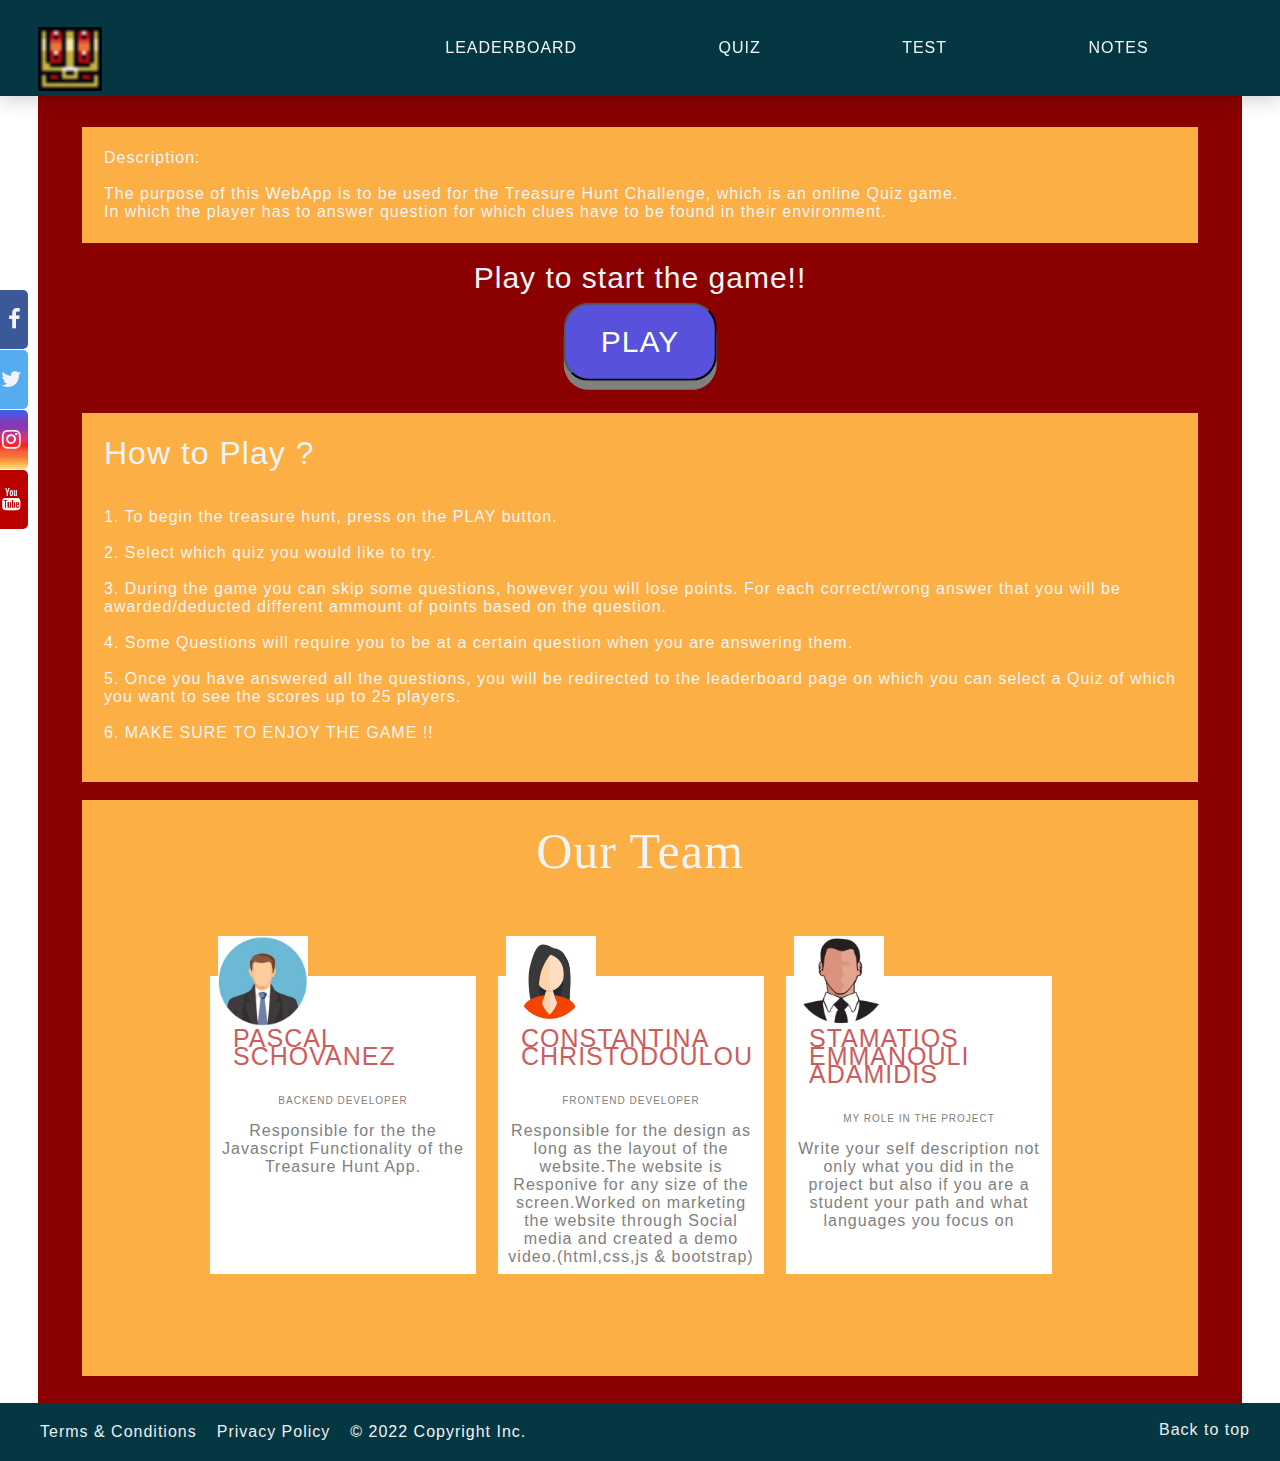
==== commit e8d4e330: "Update index.html" ====
--- a/CO1111-TreasureHunt/index.html
+++ b/CO1111-TreasureHunt/index.html
@@ -52,7 +52,7 @@
      <br>
       The purpose of this WebApp is to be used for the Treasure Hunt Challenge, which is an online Quiz game.
       <br>
-      In which the player has to question for which clues have to be found in their environment.
+      In which the player has to answer question for which clues have to be found in their environment.
     </p>
   </div>
 
@@ -73,11 +73,13 @@
     <br>
     <p> 2. Select which quiz you would like to try. </p>
     <br>
-    <p> 3. During the game you can skip only one question. For each correct answer that you give you will be awarded 10 points.</p>
+    <p> 3. During the game you can skip some questions, however you will lose points. For each correct/wrong answer that you will be awarded/deducted different ammount of points based on the question.</p>
     <br>
-    <p> 4. Once you have answered all the questions, press the SCORES button to see your score and ranking on the leaderboard. </p>
+    <p> 4. Some Questions will require you to be at a certain question when you are answering them. </p>
     <br>
-    <p> 5. MAKE SURE TO ENJOY THE GAME !! </p>
+    <p> 5. Once you have answered all the questions, you will be redirected to the leaderboard page on which you can select a Quiz of which you want to see the scores up to 25 players. </p>
+    <br>
+    <p> 6. MAKE SURE TO ENJOY THE GAME !! </p>
     <br>
   </div>
 
@@ -90,9 +92,8 @@
         <dic class="avatar"><img src="images/pascal.jpg" alt="male avatar"></dic>
         <h2>PASCAL SCHOVANEZ</h2>
         <p class="roles">BACKEND DEVELOPER</p>
-        <p>Write your self description not only what you did
-          in the project but also if you are a student your
-          path and what languages you focus on
+        <p>
+          Responsible for the the Javascript Functionality of the Treasure Hunt App.
         </p>
       </div>
       <div class="team-member">
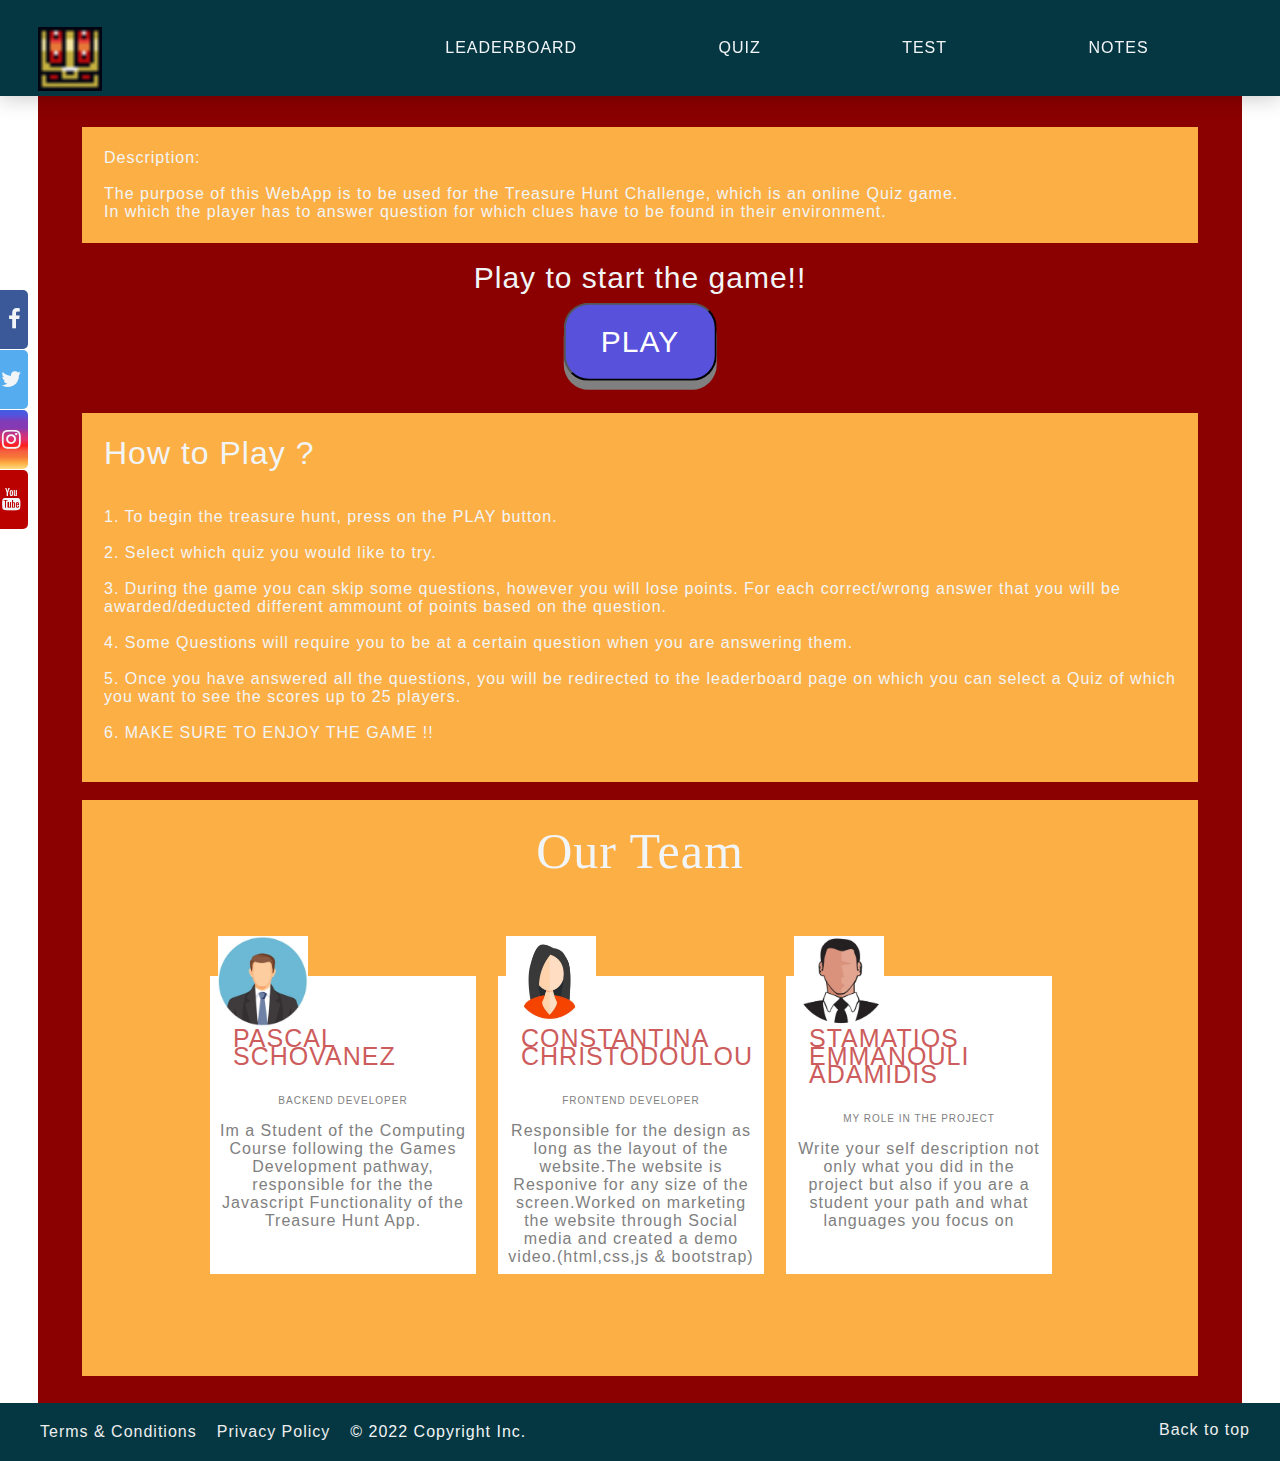
==== commit a8cc492d: "Update index.html" ====
--- a/CO1111-TreasureHunt/index.html
+++ b/CO1111-TreasureHunt/index.html
@@ -93,7 +93,7 @@
         <h2>PASCAL SCHOVANEZ</h2>
         <p class="roles">BACKEND DEVELOPER</p>
         <p>
-          Responsible for the the Javascript Functionality of the Treasure Hunt App.
+          Im a Student of the Computing Course following the Games Development pathway, responsible for the the Javascript Functionality of the Treasure Hunt App.
         </p>
       </div>
       <div class="team-member">
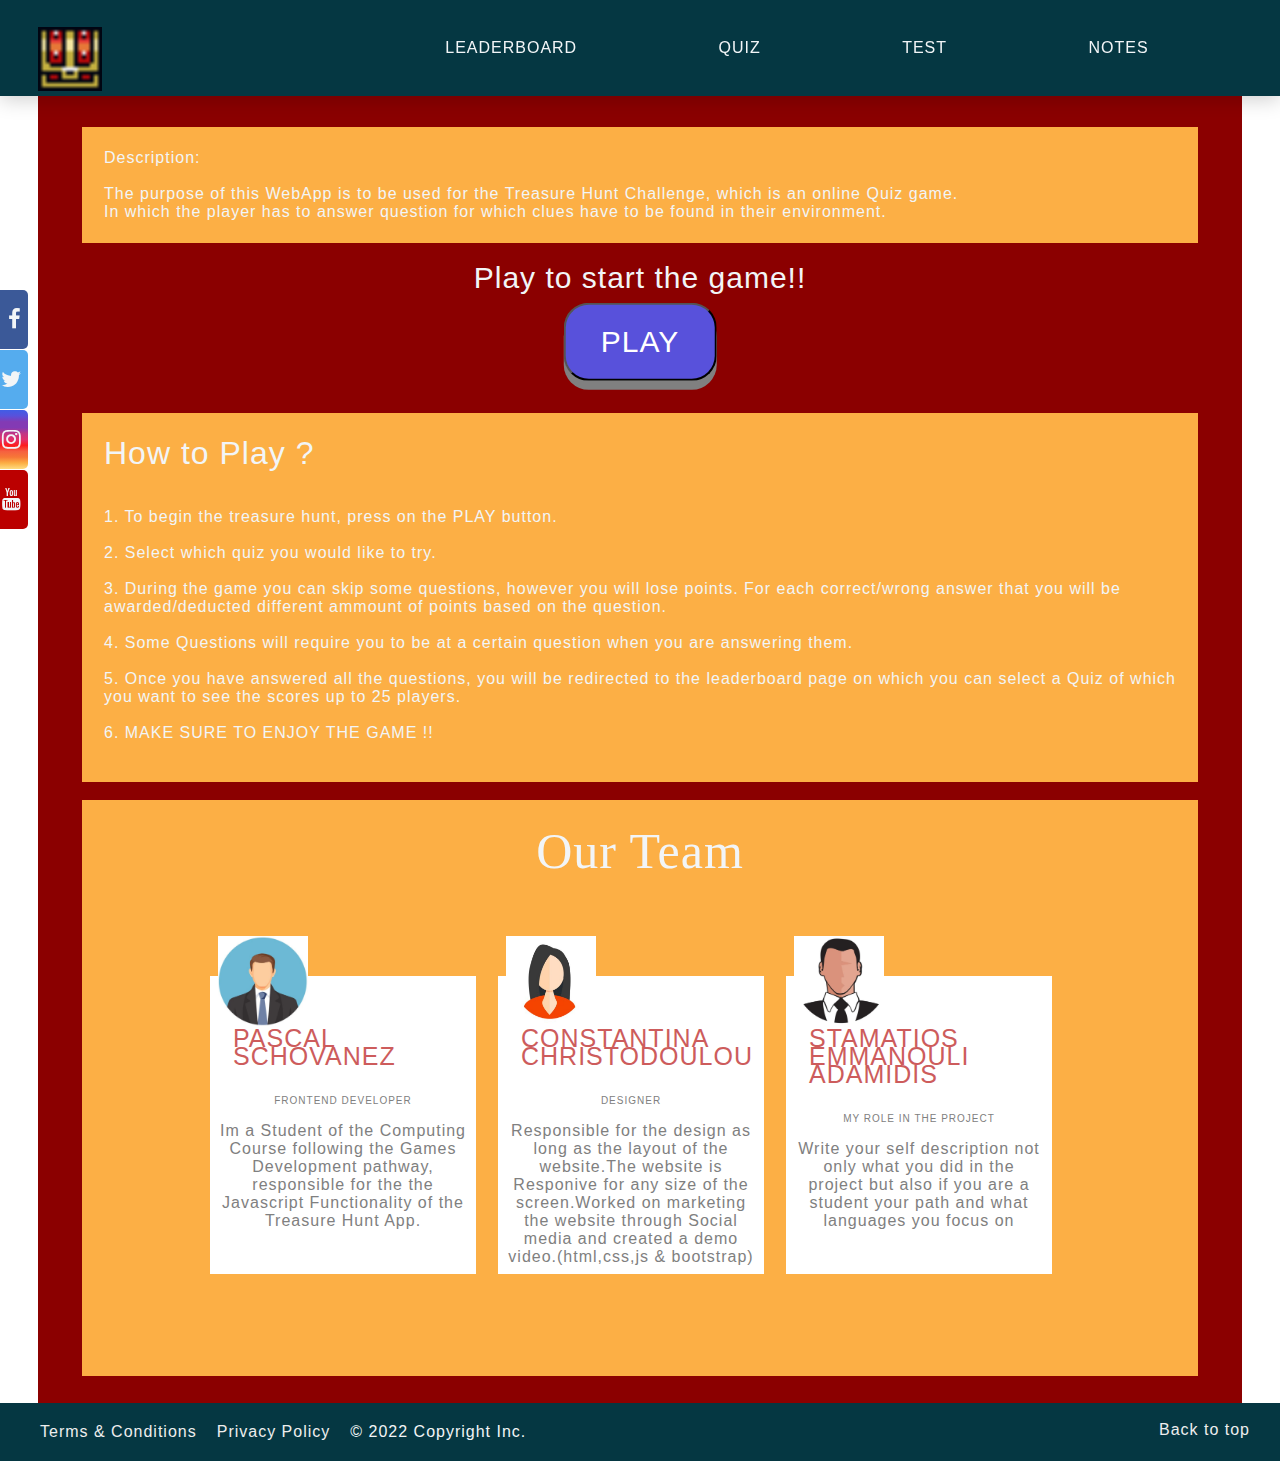
==== commit 3ce6c006: "Update index.html" ====
--- a/CO1111-TreasureHunt/index.html
+++ b/CO1111-TreasureHunt/index.html
@@ -91,7 +91,7 @@
       <div class="team-member">
         <dic class="avatar"><img src="images/pascal.jpg" alt="male avatar"></dic>
         <h2>PASCAL SCHOVANEZ</h2>
-        <p class="roles">BACKEND DEVELOPER</p>
+        <p class="roles">FRONTEND DEVELOPER</p>
         <p>
           Im a Student of the Computing Course following the Games Development pathway, responsible for the the Javascript Functionality of the Treasure Hunt App.
         </p>
@@ -99,7 +99,7 @@
       <div class="team-member">
         <dic class="avatar"><img src="images/nina.jpg" alt="female avatar"></dic>
         <h2>CONSTANTINA CHRISTODOULOU</h2>
-        <p class="roles">FRONTEND DEVELOPER</p>
+        <p class="roles">DESIGNER</p>
         <p>Responsible for the design as long as the layout of the website.The website
           is Responive for any size of the screen.Worked on marketing the website through
           Social media and created a demo video.(html,css,js & bootstrap)
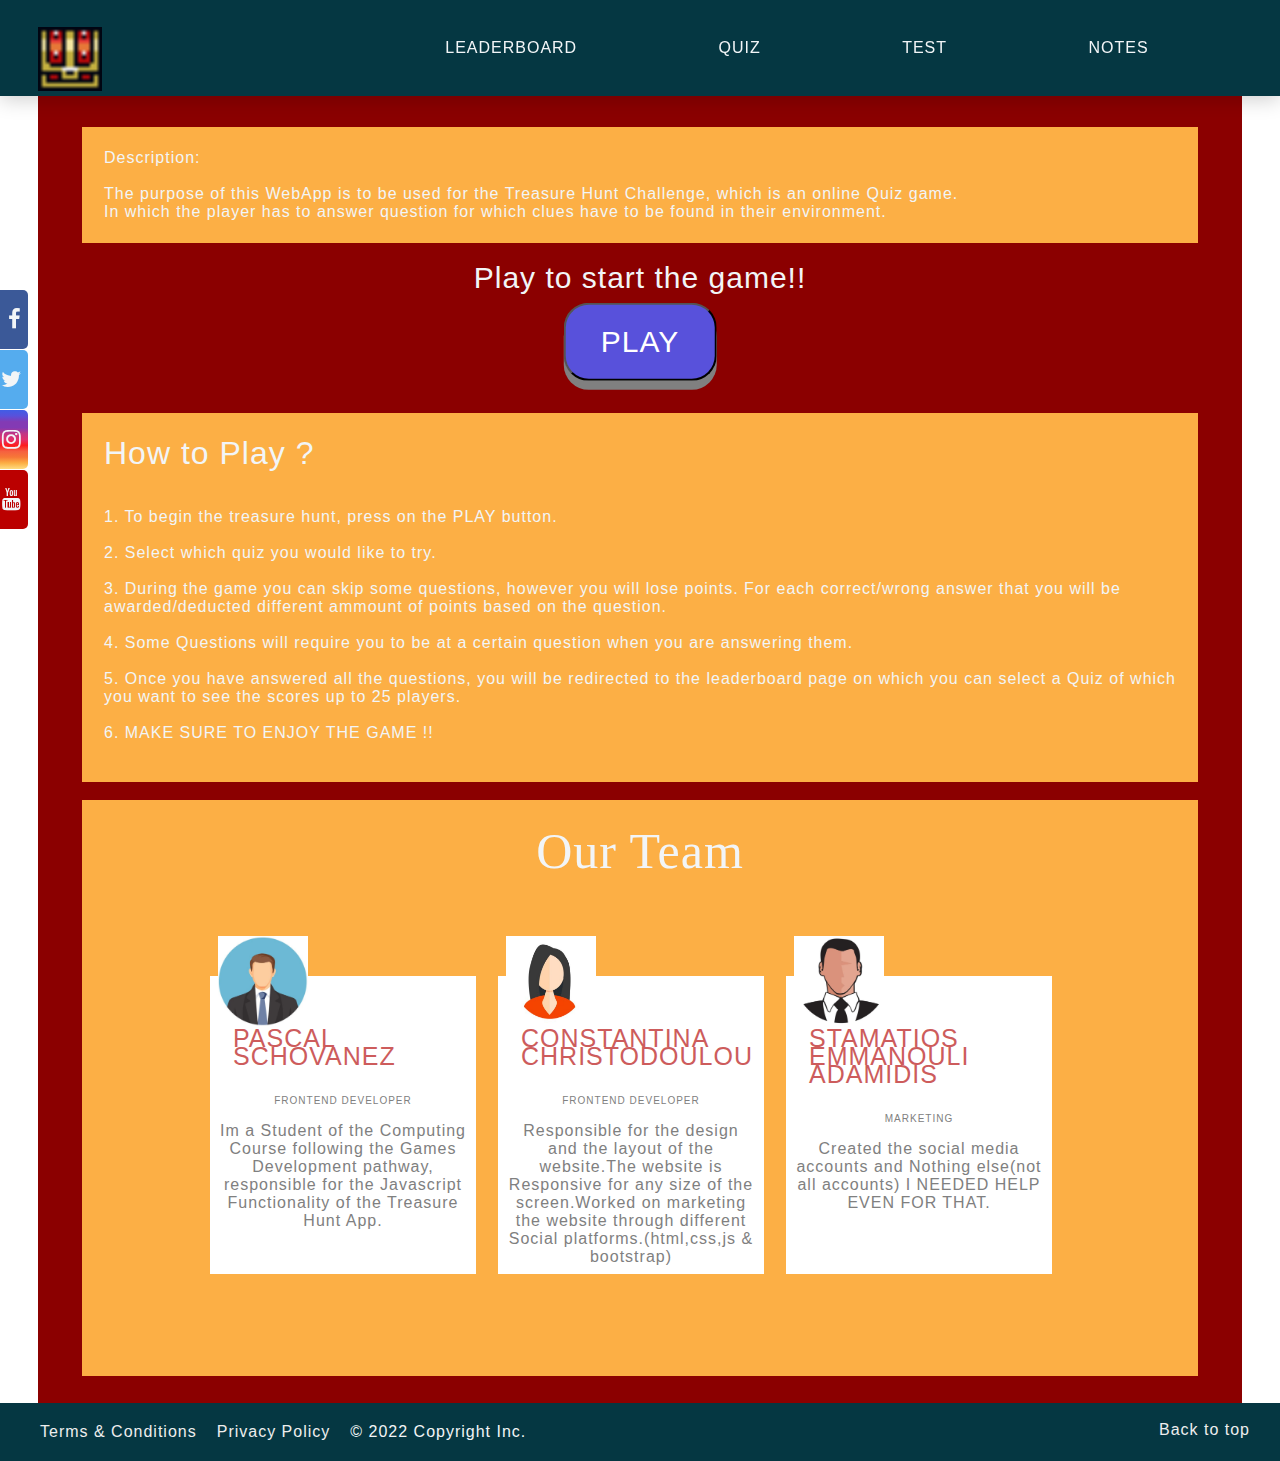
==== commit de039b87: "TEAM DESCRIPTION UPDATED" ====
--- a/CO1111-TreasureHunt/index.html
+++ b/CO1111-TreasureHunt/index.html
@@ -92,26 +92,24 @@
         <dic class="avatar"><img src="images/pascal.jpg" alt="male avatar"></dic>
         <h2>PASCAL SCHOVANEZ</h2>
         <p class="roles">FRONTEND DEVELOPER</p>
-        <p>
-          Im a Student of the Computing Course following the Games Development pathway, responsible for the the Javascript Functionality of the Treasure Hunt App.
-        </p>
+        <p>Im a Student of the Computing Course following the Games Development pathway, responsible for  the
+          Javascript Functionality of the Treasure Hunt App.</p>
       </div>
       <div class="team-member">
         <dic class="avatar"><img src="images/nina.jpg" alt="female avatar"></dic>
         <h2>CONSTANTINA CHRISTODOULOU</h2>
-        <p class="roles">DESIGNER</p>
-        <p>Responsible for the design as long as the layout of the website.The website
-          is Responive for any size of the screen.Worked on marketing the website through
-          Social media and created a demo video.(html,css,js & bootstrap)
+        <p class="roles">FRONTEND DEVELOPER</p>
+        <p>Responsible for the design and the layout of the website.The website
+          is Responsive for any size of the screen.Worked on marketing the website through
+         different Social platforms.(html,css,js & bootstrap)
         </p>
       </div>
       <div class="team-member">
         <dic class="avatar"><img src="images/stamatios.jpg" alt="male avatar"></dic>
         <h2>STAMATIOS EMMANOULI ADAMIDIS</h2>
-        <p class="roles">my role in the project</p>
-        <p>Write your self description not only what you did
-          in the project but also if you are a student your
-          path and what languages you focus on
+        <p class="roles">Marketing</p>
+        <p>Created the social media accounts and Nothing else(not all accounts)
+          I  NEEDED HELP EVEN FOR THAT.
         </p>
       </div>
     </div>
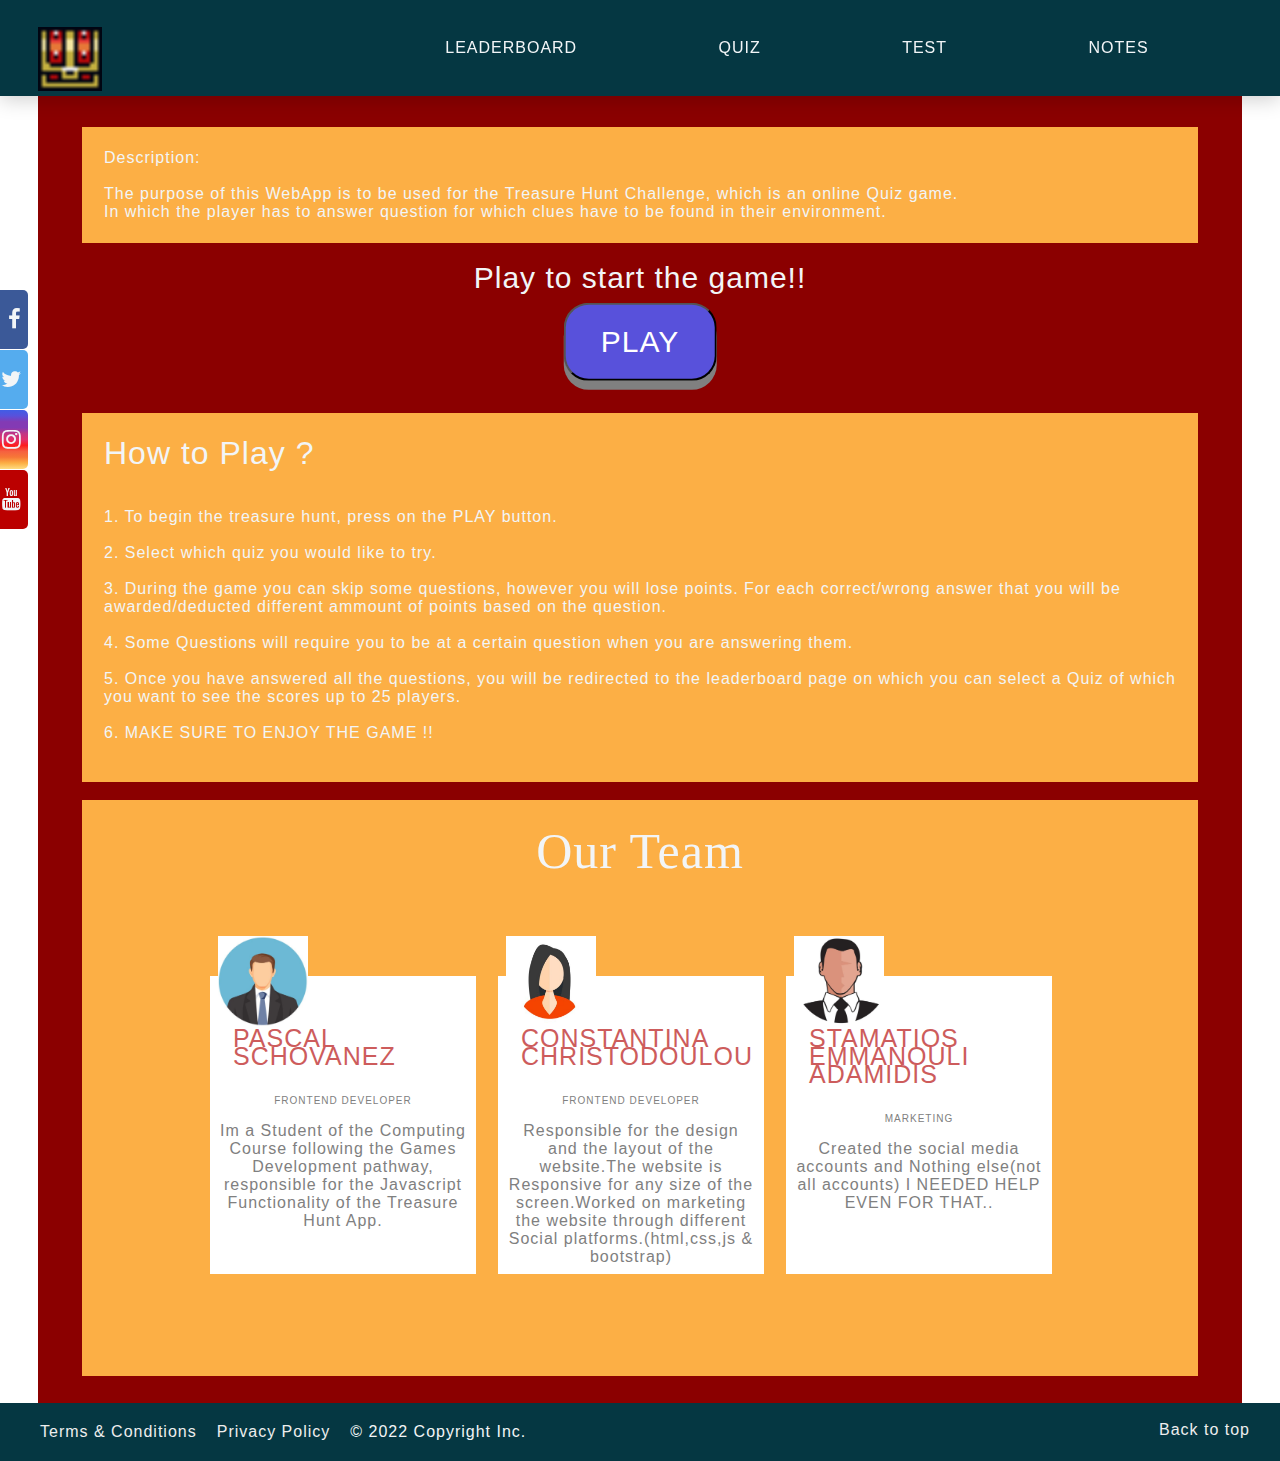
==== commit d8517115: "TEAM DESCRIPTION UPDATED!" ====
--- a/CO1111-TreasureHunt/index.html
+++ b/CO1111-TreasureHunt/index.html
@@ -109,7 +109,7 @@
         <h2>STAMATIOS EMMANOULI ADAMIDIS</h2>
         <p class="roles">Marketing</p>
         <p>Created the social media accounts and Nothing else(not all accounts)
-          I  NEEDED HELP EVEN FOR THAT.
+          I  NEEDED HELP EVEN FOR THAT..
         </p>
       </div>
     </div>
